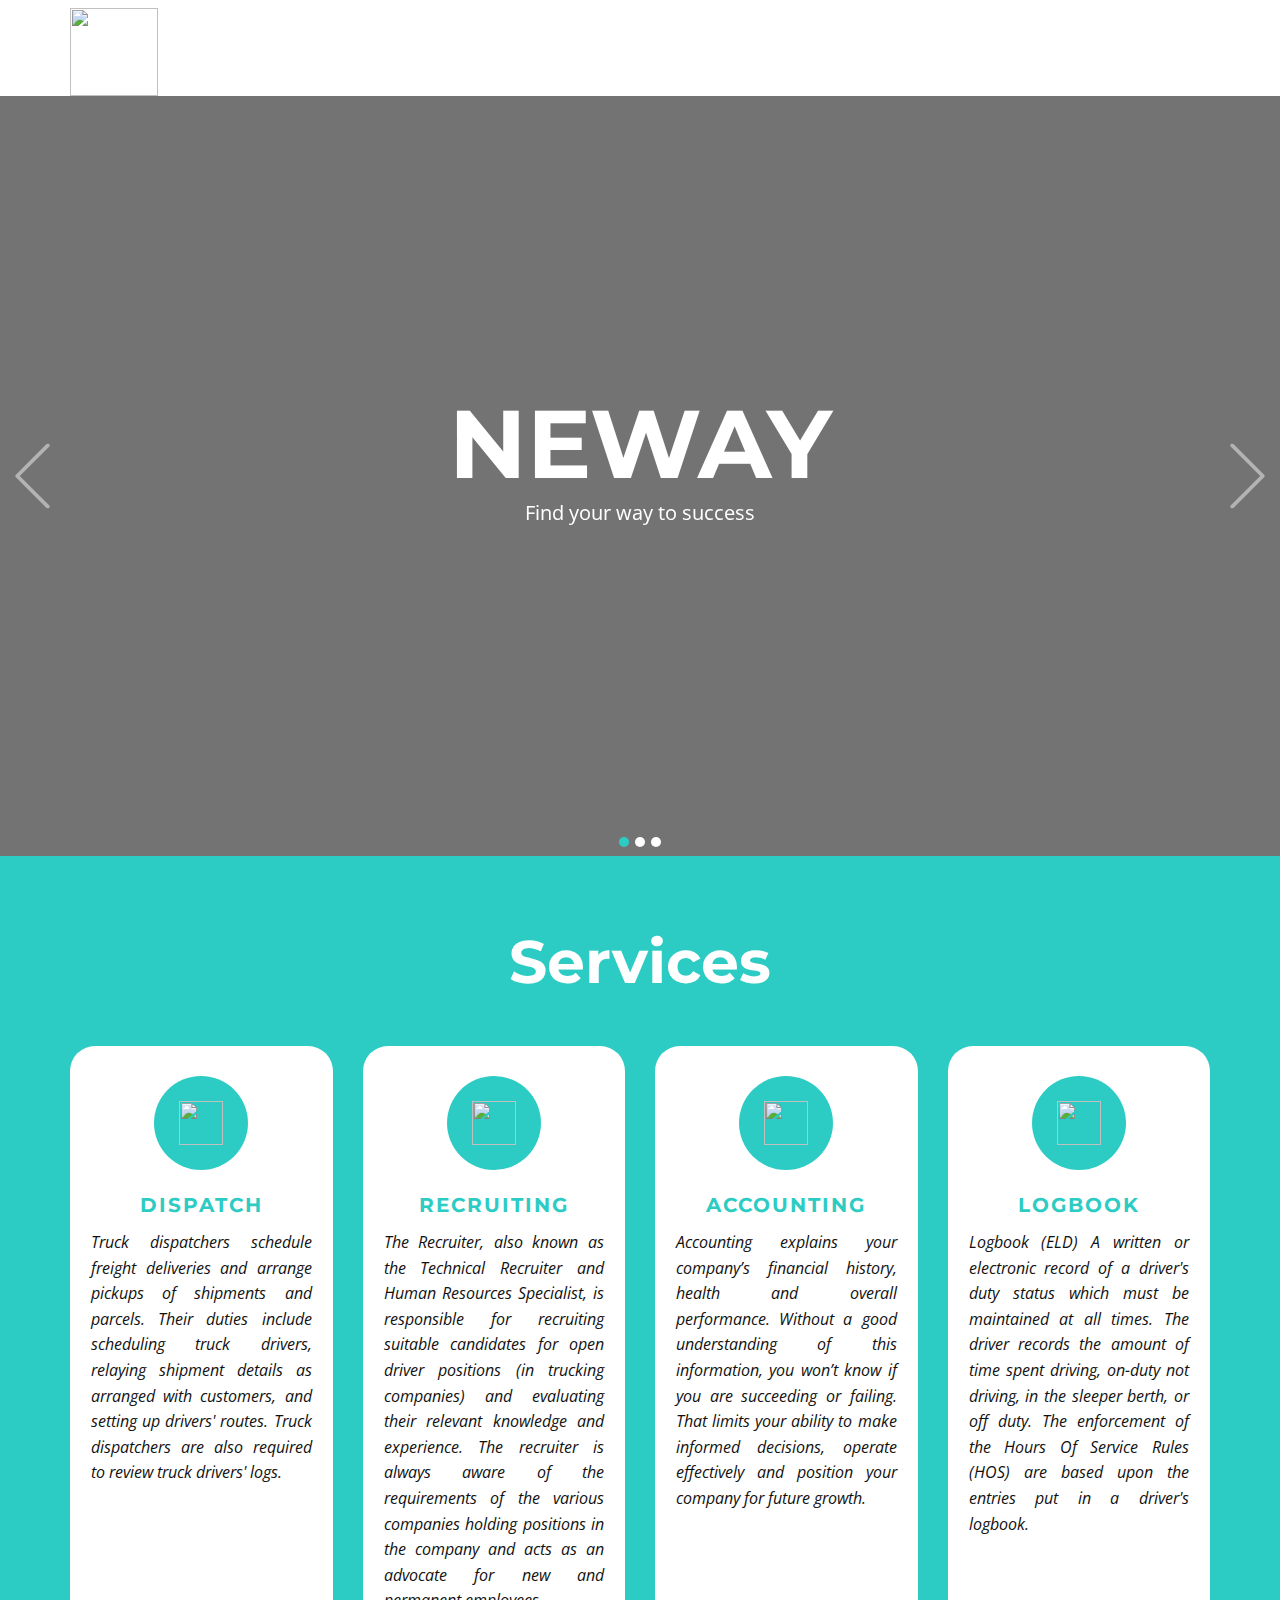
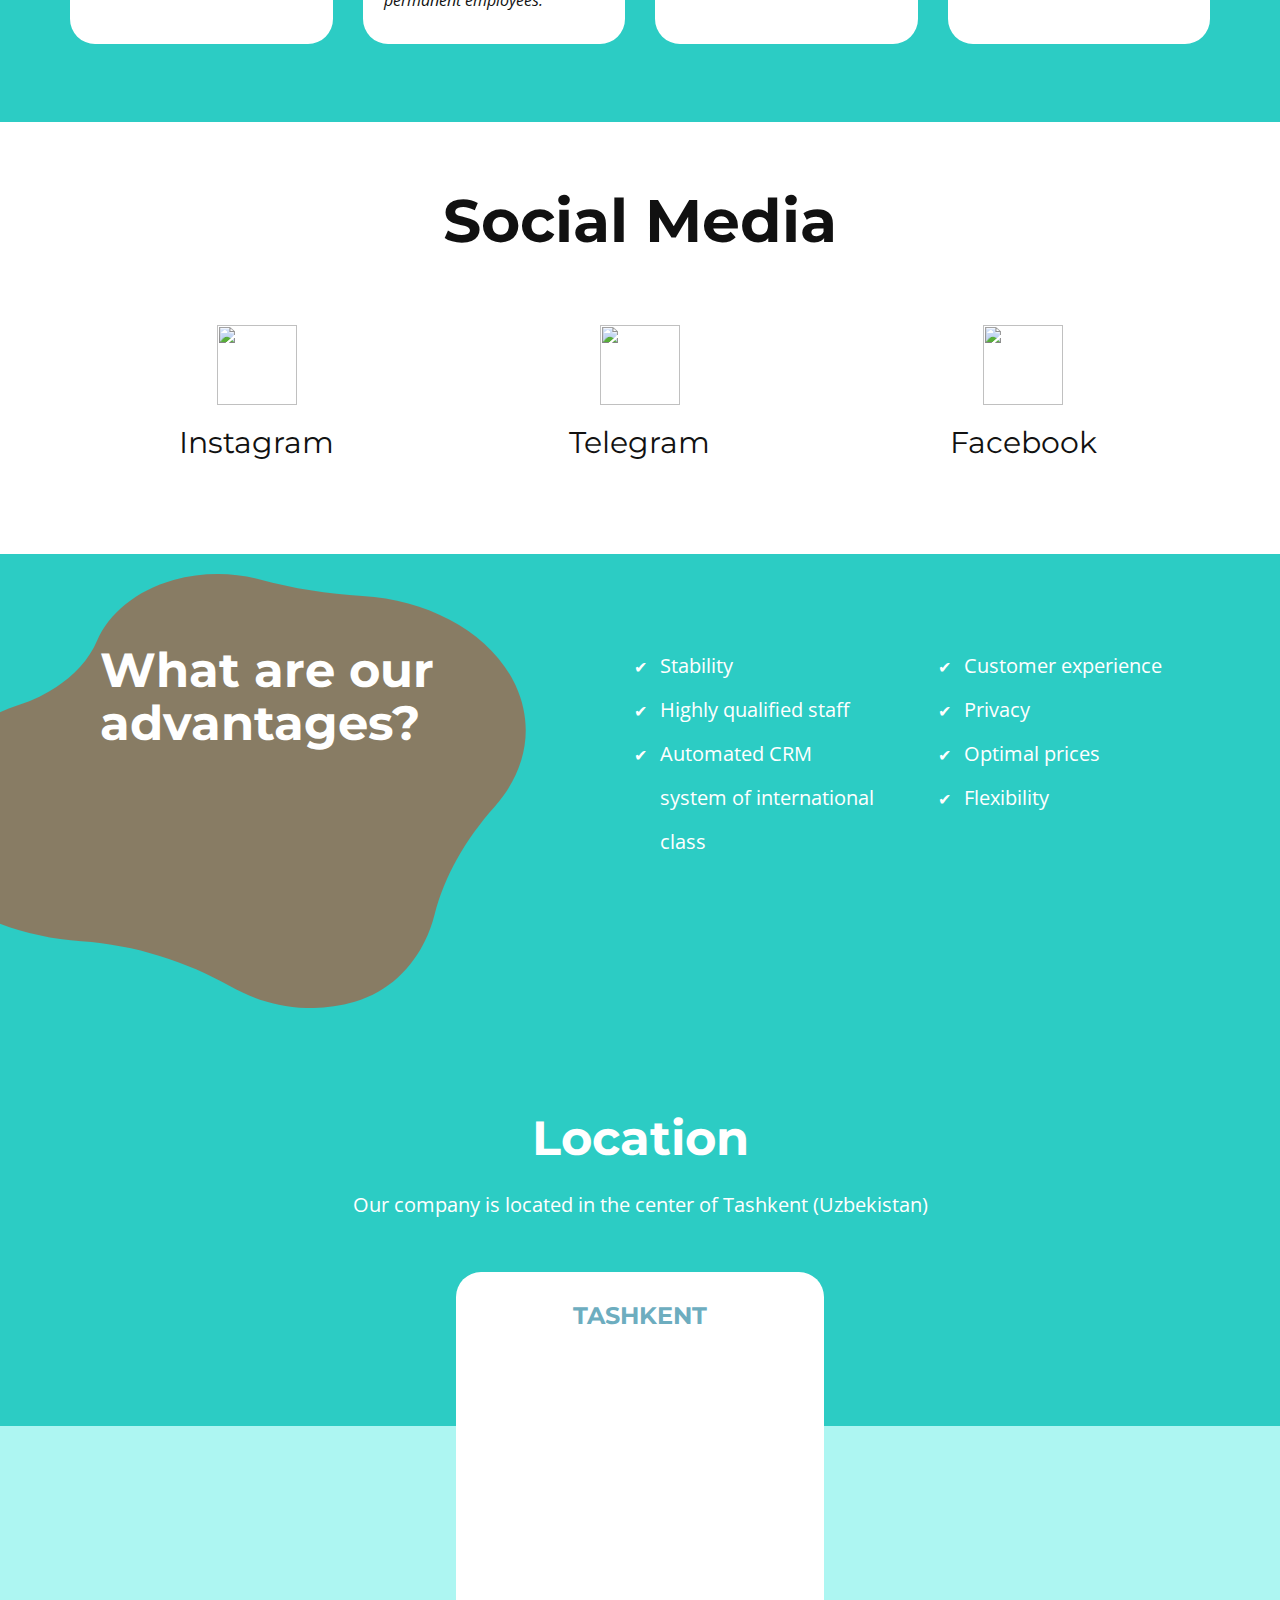
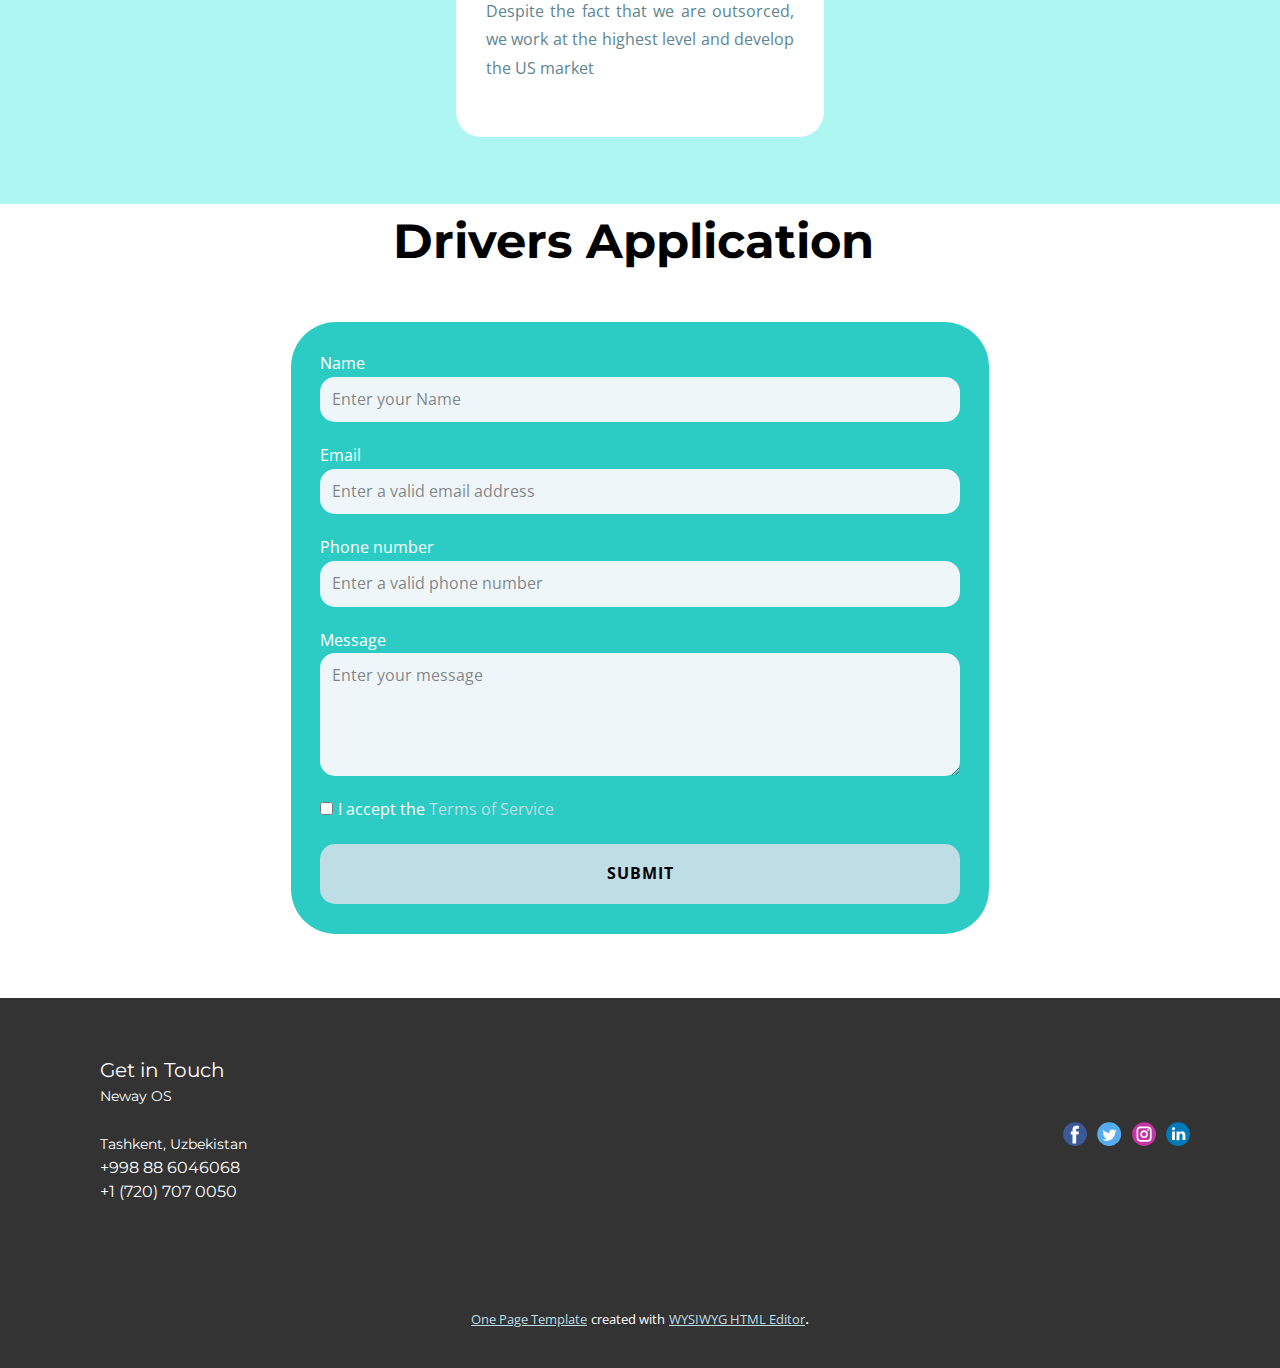
==== index.html @ 4db0f3b8 "Add files via upload" ====
<!DOCTYPE html>
<html style="font-size: 16px;">
  <head>
    <meta name="viewport" content="width=device-width, initial-scale=1.0">
    <meta charset="utf-8">
    <meta name="keywords" content="​7 Main Qualities of a Leader, ​Important Leadership Skills, ​Habits Of Effective Leaders, ​What makes a good leader?, 01, 02, 03, 03, 04, 05, ​Understanding Leadership, ​The Active Life Leader&amp;apos;s Guide, ​Be a model for embracing change">
    <meta name="description" content="">
    <meta name="page_type" content="np-template-header-footer-from-plugin">
    <title>Home</title>
    <link rel="stylesheet" href="nicepage.css" media="screen">
<link rel="stylesheet" href="Home.css" media="screen">
    <script class="u-script" type="text/javascript" src="jquery.js" defer=""></script>
    <script class="u-script" type="text/javascript" src="nicepage.js" defer=""></script>
    <meta name="generator" content="Nicepage 4.8.2, nicepage.com">
    <link rel="icon" href="images/favicon.png">
    <link id="u-theme-google-font" rel="stylesheet" href="https://fonts.googleapis.com/css?family=Montserrat:100,100i,200,200i,300,300i,400,400i,500,500i,600,600i,700,700i,800,800i,900,900i|Open+Sans:300,300i,400,400i,500,500i,600,600i,700,700i,800,800i">
    <link id="u-page-google-font" rel="stylesheet" href="https://fonts.googleapis.com/css?family=Montserrat:100,100i,200,200i,300,300i,400,400i,500,500i,600,600i,700,700i,800,800i,900,900i">
    
    
    
    
    
    
    
    <script type="application/ld+json">{
		"@context": "http://schema.org",
		"@type": "Organization",
		"name": "neway",
		"logo": "images/logonobg.png",
		"sameAs": []
}</script>
    <meta name="theme-color" content="#6dadbf">
    <meta property="og:title" content="Home">
    <meta property="og:type" content="website">
  </head>
  <body data-home-page="Home.html" data-home-page-title="Home" class="u-body u-xl-mode"><header class="u-clearfix u-header u-header" id="sec-6403"><div class="u-clearfix u-sheet u-sheet-1">
        <a href="file:///C:/Users/user/AppData/Local/Temp/Nicepage/chrome/index.html" class="u-image u-logo u-image-1" data-image-width="1080" data-image-height="1080" title="NEWAY" target="_blank">
          <img src="images/logonobg.png" class="u-logo-image u-logo-image-1">
        </a>
      </div></header> 
    <section class="u-carousel u-slide u-block-8a38-1" id="carousel_625c" data-interval="5000" data-u-ride="carousel">
      <ol class="u-absolute-hcenter u-carousel-indicators u-block-8a38-5">
        <li data-u-target="#carousel_625c" class="u-active u-active-palette-4-base u-hover-white u-shape-circle u-white" data-u-slide-to="0" style="width: 10px; height: 10px;"></li>
        <li data-u-target="#carousel_625c" class="u-active-palette-4-base u-hover-white u-shape-circle u-white" data-u-slide-to="1" style="width: 10px; height: 10px;"></li>
        <li data-u-target="#carousel_625c" class="u-active-palette-4-base u-hover-white u-shape-circle u-white" data-u-slide-to="2" style="width: 10px; height: 10px;"></li>
      </ol>
      <div class="u-carousel-inner" role="listbox">
        <div class="u-active u-align-center u-carousel-item u-clearfix u-image u-shading u-section-1-1" src="" data-image-width="1600" data-image-height="1068">
          <div class="u-clearfix u-sheet u-sheet-1">
            <h1 class="u-text u-text-default u-title u-text-1">NEWAY</h1>
            <p class="u-large-text u-text u-text-default u-text-variant u-text-2">Find your way to success</p>
          </div>
        </div>
        <div class="u-align-center u-carousel-item u-clearfix u-image u-shading u-section-1-2" src="" data-image-width="5983" data-image-height="3978">
          <div class="u-clearfix u-sheet u-sheet-1">
            <h1 class="u-align-left u-text u-title u-text-1">We are here to move your bu​siness </h1>
          </div>
        </div>
        <div class="u-align-center u-carousel-item u-clearfix u-image u-shading u-section-1-3" src="" data-image-width="5472" data-image-height="3648">
          <div class="u-clearfix u-sheet u-sheet-1">
            <h1 class="u-align-left u-text u-title u-text-1">We are best of the best</h1>
          </div>
        </div>
      </div>
      <a class="u-absolute-vcenter u-carousel-control u-carousel-control-prev u-text-grey-30 u-block-8a38-3" href="#carousel_625c" role="button" data-u-slide="prev">
        <span aria-hidden="true">
          <svg viewBox="0 0 477.175 477.175"><path d="M145.188,238.575l215.5-215.5c5.3-5.3,5.3-13.8,0-19.1s-13.8-5.3-19.1,0l-225.1,225.1c-5.3,5.3-5.3,13.8,0,19.1l225.1,225
                    c2.6,2.6,6.1,4,9.5,4s6.9-1.3,9.5-4c5.3-5.3,5.3-13.8,0-19.1L145.188,238.575z"></path></svg>
        </span>
        <span class="sr-only">Previous</span>
      </a>
      <a class="u-absolute-vcenter u-carousel-control u-carousel-control-next u-text-grey-30 u-block-8a38-6" href="#carousel_625c" role="button" data-u-slide="next">
        <span aria-hidden="true">
          <svg viewBox="0 0 477.175 477.175"><path d="M360.731,229.075l-225.1-225.1c-5.3-5.3-13.8-5.3-19.1,0s-5.3,13.8,0,19.1l215.5,215.5l-215.5,215.5
                    c-5.3,5.3-5.3,13.8,0,19.1c2.6,2.6,6.1,4,9.5,4c3.4,0,6.9-1.3,9.5-4l225.1-225.1C365.931,242.875,365.931,234.275,360.731,229.075z"></path></svg>
        </span>
        <span class="sr-only">Next</span>
      </a>
    </section>
    <section class="u-align-center u-clearfix u-palette-4-base u-section-2" id="carousel_ee54">
      <div class="u-clearfix u-sheet u-sheet-1">
        <h2 class="u-text u-text-default u-text-1"> Services</h2>
        <div class="u-expanded-width u-list u-list-1">
          <div class="u-repeater u-repeater-1">
            <div class="u-container-style u-list-item u-radius-25 u-repeater-item u-shape-round u-video-cover u-white u-list-item-1">
              <div class="u-container-layout u-similar-container u-container-layout-1"><span class="u-file-icon u-icon u-icon-circle u-palette-4-base u-spacing-25 u-icon-1"><img src="images/6.png" alt=""></span>
                <h4 class="u-align-center u-text u-text-default u-text-palette-4-base u-text-2">Dispatch</h4>
                <p class="u-align-justify u-text u-text-3"> Truck dispatchers schedule freight deliveries and arrange pickups of shipments and parcels. Their duties include scheduling truck drivers, relaying shipment details as arranged with customers, and setting up drivers' routes. Truck dispatchers are also required to review truck drivers' logs.</p>
              </div>
            </div>
            <div class="u-align-center u-container-style u-list-item u-radius-25 u-repeater-item u-shape-round u-video-cover u-white u-list-item-2">
              <div class="u-container-layout u-similar-container u-container-layout-2"><span class="u-file-icon u-icon u-icon-circle u-palette-4-base u-spacing-25 u-icon-2"><img src="images/7.png" alt=""></span>
                <h4 class="u-align-center u-text u-text-default u-text-palette-4-base u-text-4">Recruiting</h4>
                <p class="u-align-justify u-text u-text-5"> The Recruiter, also known as the Technical Recruiter and Human Resources Specialist, is responsible for recruiting suitable candidates for open driver positions (in trucking companies) and evaluating their relevant knowledge and experience. The recruiter is always aware of the requirements of the various companies holding positions in the company and acts as an advocate for new and permanent employees.</p>
              </div>
            </div>
            <div class="u-align-center u-container-style u-list-item u-radius-25 u-repeater-item u-shape-round u-video-cover u-white u-list-item-3">
              <div class="u-container-layout u-similar-container u-container-layout-3"><span class="u-file-icon u-icon u-icon-circle u-palette-4-base u-spacing-25 u-icon-3"><img src="images/8.png" alt=""></span>
                <h4 class="u-align-center u-text u-text-default u-text-palette-4-base u-text-6">Accounting</h4>
                <p class="u-align-justify u-text u-text-7"> Accounting explains your company’s financial history, health and overall performance. Without a good understanding of this information, you won’t know if you are succeeding or failing. That limits your ability to make informed decisions, operate effectively and position your company for future growth.</p>
              </div>
            </div>
            <div class="u-align-center u-container-style u-list-item u-radius-25 u-repeater-item u-shape-round u-video-cover u-white u-list-item-4">
              <div class="u-container-layout u-similar-container u-container-layout-4"><span class="u-file-icon u-icon u-icon-circle u-palette-4-base u-spacing-25 u-icon-4"><img src="images/9.png" alt=""></span>
                <h4 class="u-align-center u-text u-text-default u-text-palette-4-base u-text-8"> Logbook</h4>
                <p class="u-align-justify u-text u-text-9"> Logbook (ELD) A written or electronic record of a driver's duty status which must be maintained at all times. The driver records the amount of time spent driving, on-duty not driving, in the sleeper berth, or off duty. The enforcement of the Hours Of Service Rules (HOS) are based upon the entries put in a driver's logbook.</p>
              </div>
            </div>
          </div>
        </div>
      </div>
    </section>
    <section class="u-clearfix u-white u-section-3" id="sec-cc78">
      <div class="u-clearfix u-sheet u-sheet-1">
        <h2 class="u-text u-text-default u-text-1">Social Media</h2>
        <div class="u-expanded-width u-list u-list-1">
          <div class="u-repeater u-repeater-1">
            <div class="u-container-style u-list-item u-repeater-item">
              <div class="u-container-layout u-similar-container u-valign-top u-container-layout-1"><span class="u-file-icon u-icon u-icon-1" data-href="https://www.instagram.com/neway_os/"><img src="images/2111463.png" alt=""></span>
                <h3 class="u-align-center u-text u-text-default u-text-2">Instagram</h3>
              </div>
            </div>
            <div class="u-align-center u-container-style u-list-item u-repeater-item">
              <div class="u-container-layout u-similar-container u-valign-top u-container-layout-2"><span class="u-file-icon u-icon u-icon-2" data-href="https://t.me/newayos"><img src="images/2111646.png" alt=""></span>
                <h3 class="u-align-center u-text u-text-default u-text-3">Telegram</h3>
              </div>
            </div>
            <div class="u-container-style u-list-item u-repeater-item">
              <div class="u-container-layout u-similar-container u-valign-top u-container-layout-3"><span class="u-file-icon u-icon u-icon-3"><img src="images/5968764.png" alt=""></span>
                <h3 class="u-align-center u-text u-text-default u-text-4">Facebook</h3>
              </div>
            </div>
          </div>
        </div>
      </div>
    </section>
    <section class="u-clearfix u-palette-4-base u-section-4" id="sec-991a">
      <div class="u-clearfix u-sheet u-sheet-1">
        <div class="u-clearfix u-expanded-width u-layout-custom-sm u-layout-custom-xs u-layout-wrap u-layout-wrap-1">
          <div class="u-gutter-0 u-layout">
            <div class="u-layout-row">
              <div class="u-align-left u-container-style u-layout-cell u-size-28 u-layout-cell-1">
                <div class="u-container-layout u-container-layout-1">
                  <div class="u-opacity u-opacity-70 u-shape u-shape-svg u-text-palette-2-dark-1 u-shape-1">
                    <svg class="u-svg-link" preserveAspectRatio="none" viewBox="0 0 160 150" style=""><use xmlns:xlink="http://www.w3.org/1999/xlink" xlink:href="#svg-e0c2"></use></svg>
                    <svg class="u-svg-content" viewBox="0 0 160 150" x="0px" y="0px" id="svg-e0c2"><path d="M43.2,126.9c14.2,1.3,27.6,7,39.1,15.6c8.3,6.1,19.4,10.3,32.7,5.3c11.7-4.4,18.6-17.4,21-30.2c2.6-13.3,8.1-25.9,15.7-37.1
	c8.3-12.1,10.8-27.9,5.3-42.7C150.5,20.3,134.6,9,117,7.6C107.9,6.9,98.8,5,90.1,1.9C83-0.6,75-0.7,67.4,2.1
	c-9.9,3.7-17,11.6-20.1,21c-3.3,10.1-10.9,18-20.6,22.2c-0.1,0-0.1,0.1-0.2,0.1c-20.3,8.9-31,32-24.6,53.2
	C6.9,115.6,25.2,125.2,43.2,126.9z"></path></svg>
                  </div>
                  <h2 class="u-custom-font u-font-montserrat u-text u-text-1"> What are our advantages?</h2>
                </div>
              </div>
              <div class="u-container-style u-layout-cell u-size-16 u-layout-cell-2">
                <div class="u-container-layout u-valign-top u-container-layout-2">
                  <ul class="u-custom-list u-text u-text-2">
                    <li>
                      <div class="u-list-icon">
                        <div xmlns="http://www.w3.org/2000/svg" xmlns:xlink="http://www.w3.org/1999/xlink" version="1.1" xml:space="preserve" class="u-svg-content">✔</div>
                      </div> Stability
                    </li>
                    <li>
                      <div class="u-list-icon">
                        <div xmlns="http://www.w3.org/2000/svg" xmlns:xlink="http://www.w3.org/1999/xlink" version="1.1" xml:space="preserve" class="u-svg-content">✔</div>
                      </div>Highly qualified staff
                    </li>
                    <li>
                      <div class="u-list-icon">
                        <div xmlns="http://www.w3.org/2000/svg" xmlns:xlink="http://www.w3.org/1999/xlink" version="1.1" xml:space="preserve" class="u-svg-content">✔</div>
                      </div>Automated CRM system of international class
                    </li>
                  </ul>
                </div>
              </div>
              <div class="u-container-style u-layout-cell u-size-16 u-layout-cell-3">
                <div class="u-container-layout u-valign-top u-container-layout-3">
                  <ul class="u-custom-list u-text u-text-3">
                    <li>
                      <div class="u-list-icon">
                        <div xmlns="http://www.w3.org/2000/svg" xmlns:xlink="http://www.w3.org/1999/xlink" version="1.1" xml:space="preserve" class="u-svg-content">✔</div>
                      </div> Customer experience
                    </li>
                    <li>
                      <div class="u-list-icon">
                        <div xmlns="http://www.w3.org/2000/svg" xmlns:xlink="http://www.w3.org/1999/xlink" version="1.1" xml:space="preserve" class="u-svg-content">✔</div>
                      </div>Privacy
                    </li>
                    <li>
                      <div class="u-list-icon">
                        <div xmlns="http://www.w3.org/2000/svg" xmlns:xlink="http://www.w3.org/1999/xlink" version="1.1" xml:space="preserve" class="u-svg-content">✔</div>
                      </div>Optimal prices
                    </li>
                    <li>
                      <div class="u-list-icon">
                        <div xmlns="http://www.w3.org/2000/svg" xmlns:xlink="http://www.w3.org/1999/xlink" version="1.1" xml:space="preserve" class="u-svg-content">✔</div>
                      </div>Flexibility
                    </li>
                  </ul>
                </div>
              </div>
            </div>
          </div>
        </div>
      </div>
    </section>
    <section class="u-align-center u-clearfix u-palette-4-light-2 u-section-5" id="sec-de75">
      <div class="u-expanded-width u-palette-4-base u-shape u-shape-rectangle u-shape-1"></div>
      <h2 class="u-text u-text-body-alt-color u-text-1">Location</h2>
      <p class="u-text u-text-body-alt-color u-text-2">Our company is located in the center of Tashkent (Uzbekistan)</p>
      <div class="u-list u-list-1">
        <div class="u-repeater u-repeater-1">
          <div class="u-container-style u-list-item u-radius-25 u-repeater-item u-shape-round u-white">
            <div class="u-container-layout u-similar-container u-container-layout-1">
              <h4 class="u-align-center u-text u-text-palette-1-base u-text-3">Tashkent</h4>
              <div class="u-image u-image-circle u-image-1" alt="" data-image-width="3777" data-image-height="2831"></div>
              <p class="u-align-justify u-text u-text-palette-1-dark-1 u-text-4">Despite the fact that we are outsorced, we work at the highest level and develop the US market</p>
            </div>
          </div>
        </div>
      </div>
    </section>
    <section class="u-align-center-md u-align-center-sm u-align-center-xs u-clearfix u-white u-section-6" id="carousel_39a5">
      <div class="u-expanded-width u-shape u-shape-rectangle u-white u-shape-1"></div>
      <div class="u-align-center u-form u-palette-4-base u-radius-45 u-form-1">
        <form action="#" method="POST" class="u-clearfix u-form-spacing-21 u-form-vertical u-inner-form" source="email" name="Application form" style="padding: 29px;">
          <div class="u-form-group u-form-name">
            <label for="name-4c18" class="u-label">Name</label>
            <input type="text" placeholder="Enter your Name" id="name-4c18" name="name" class="u-input u-input-rectangle u-palette-1-light-3 u-radius-15" required="">
          </div>
          <div class="u-form-email u-form-group">
            <label for="email-4c18" class="u-label">Email</label>
            <input type="email" placeholder="Enter a valid email address" id="email-4c18" name="email" class="u-input u-input-rectangle u-palette-1-light-3 u-radius-15" required="">
          </div>
          <div class="u-form-group u-form-phone u-form-group-3">
            <label for="phone-568a" class="u-label">Phone number</label>
            <input type="tel" pattern="[\(\-]?([0-9]{3})[\)\-]?[\/\s]?([0-9\-]{3,9})" placeholder="Enter a valid phone number" id="phone-568a" name="phone" class="u-input u-input-rectangle u-palette-1-light-3 u-radius-15" required="" maxlength="30">
          </div>
          <div class="u-form-group u-form-message">
            <label for="message-4c18" class="u-label">Message</label>
            <textarea placeholder="Enter your message" rows="4" cols="50" id="message-4c18" name="message" class="u-input u-input-rectangle u-palette-1-light-3 u-radius-15" required=""></textarea>
          </div>
          <div class="u-form-agree u-form-group u-form-group-5">
            <input type="checkbox" id="agree-a472" name="agree" class="u-agree-checkbox" required="">
            <label for="agree-a472" class="u-label">I accept the <a href="#">Terms of Service</a>
            </label>
          </div>
          <div class="u-align-left u-form-group u-form-submit">
            <a href="#" class="u-active-palette-1-light-1 u-border-none u-btn u-btn-round u-btn-submit u-button-style u-hover-palette-1-light-1 u-radius-15 u-text-active-palette-1-dark-1 u-text-hover-palette-1-dark-2 u-btn-1">Submit<br>
            </a>
            <input type="submit" value="submit" class="u-form-control-hidden">
          </div>
          <div class="u-form-send-message u-form-send-success"> Thank you! Your message has been sent. </div>
          <div class="u-form-send-error u-form-send-message"> Unable to send your message. Please fix errors then try again. </div>
          <input type="hidden" value="" name="recaptchaResponse">
        </form>
      </div>
      <h2 class="u-text u-text-black u-text-1">Drivers Application</h2>
    </section>
    
    
    <footer class="u-clearfix u-footer u-grey-80" id="sec-5e5a"><div class="u-clearfix u-sheet u-sheet-1">
        <div class="u-clearfix u-expanded-width u-gutter-30 u-layout-wrap u-layout-wrap-1">
          <div class="u-gutter-0 u-layout">
            <div class="u-layout-row">
              <div class="u-align-center-sm u-align-center-xs u-align-left-md u-align-left-xl u-container-style u-layout-cell u-left-cell u-size-20 u-size-20-md u-layout-cell-1">
                <div class="u-container-layout u-valign-top u-container-layout-1"><!--position-->
                  <div data-position="" class="u-position u-position-1"><!--block-->
                    <div class="u-block">
                      <div class="u-block-container u-clearfix"><!--block_header-->
                        <h5 class="u-block-header u-text"><!--block_header_content-->Get in Touch<br>
                          <span style="font-size: 0.875rem;">Neway OS</span>
                          <br>
                          <span style="font-size: 0.875rem;">
                            <br>Tashkent, Uzbekistan
                          </span>
                          <br>
                          <span style="font-size: 1rem;">+998 88 6046068</span>
                          <span style="font-size: 1rem;">
                            <br>+1 (720) 707 0050
                          </span>
                          <br>
                          <br><!--/block_header_content-->
                        </h5><!--/block_header--><!--block_content-->
                        <div class="u-block-content u-text"><!--block_content_content--><!--/block_content_content--></div><!--/block_content-->
                      </div>
                    </div><!--/block-->
                  </div><!--/position-->
                </div>
              </div>
              <div class="u-align-center-sm u-align-left-lg u-align-left-md u-align-left-xl u-container-style u-layout-cell u-size-20 u-size-20-md u-layout-cell-2">
                <div class="u-container-layout u-container-layout-2"></div>
              </div>
              <div class="u-align-center-sm u-align-center-xs u-align-left-md u-align-right-lg u-align-right-xl u-container-style u-layout-cell u-right-cell u-size-20 u-size-20-md u-layout-cell-3">
                <div class="u-container-layout u-valign-middle u-container-layout-3">
                  <div class="u-social-icons u-spacing-10 u-social-icons-1">
                    <a class="u-social-url" title="facebook" target="_blank" href=""><span class="u-icon u-social-facebook u-social-icon u-icon-1"><svg class="u-svg-link" preserveAspectRatio="xMidYMin slice" viewBox="0 0 112 112" style=""><use xmlns:xlink="http://www.w3.org/1999/xlink" xlink:href="#svg-15f9"></use></svg><svg class="u-svg-content" viewBox="0 0 112 112" x="0" y="0" id="svg-15f9"><circle fill="currentColor" cx="56.1" cy="56.1" r="55"></circle><path fill="#FFFFFF" d="M73.5,31.6h-9.1c-1.4,0-3.6,0.8-3.6,3.9v8.5h12.6L72,58.3H60.8v40.8H43.9V58.3h-8V43.9h8v-9.2
            c0-6.7,3.1-17,17-17h12.5v13.9H73.5z"></path></svg></span>
                    </a>
                    <a class="u-social-url" title="twitter" target="_blank" href=""><span class="u-icon u-social-icon u-social-twitter u-icon-2"><svg class="u-svg-link" preserveAspectRatio="xMidYMin slice" viewBox="0 0 112 112" style=""><use xmlns:xlink="http://www.w3.org/1999/xlink" xlink:href="#svg-b54f"></use></svg><svg class="u-svg-content" viewBox="0 0 112 112" x="0" y="0" id="svg-b54f"><circle fill="currentColor" class="st0" cx="56.1" cy="56.1" r="55"></circle><path fill="#FFFFFF" d="M83.8,47.3c0,0.6,0,1.2,0,1.7c0,17.7-13.5,38.2-38.2,38.2C38,87.2,31,85,25,81.2c1,0.1,2.1,0.2,3.2,0.2
            c6.3,0,12.1-2.1,16.7-5.7c-5.9-0.1-10.8-4-12.5-9.3c0.8,0.2,1.7,0.2,2.5,0.2c1.2,0,2.4-0.2,3.5-0.5c-6.1-1.2-10.8-6.7-10.8-13.1
            c0-0.1,0-0.1,0-0.2c1.8,1,3.9,1.6,6.1,1.7c-3.6-2.4-6-6.5-6-11.2c0-2.5,0.7-4.8,1.8-6.7c6.6,8.1,16.5,13.5,27.6,14
            c-0.2-1-0.3-2-0.3-3.1c0-7.4,6-13.4,13.4-13.4c3.9,0,7.3,1.6,9.8,4.2c3.1-0.6,5.9-1.7,8.5-3.3c-1,3.1-3.1,5.8-5.9,7.4
            c2.7-0.3,5.3-1,7.7-2.1C88.7,43,86.4,45.4,83.8,47.3z"></path></svg></span>
                    </a>
                    <a class="u-social-url" title="instagram" target="_blank" href=""><span class="u-icon u-social-icon u-social-instagram u-icon-3"><svg class="u-svg-link" preserveAspectRatio="xMidYMin slice" viewBox="0 0 112 112" style=""><use xmlns:xlink="http://www.w3.org/1999/xlink" xlink:href="#svg-2c33"></use></svg><svg class="u-svg-content" viewBox="0 0 112 112" x="0" y="0" id="svg-2c33"><circle fill="currentColor" cx="56.1" cy="56.1" r="55"></circle><path fill="#FFFFFF" d="M55.9,38.2c-9.9,0-17.9,8-17.9,17.9C38,66,46,74,55.9,74c9.9,0,17.9-8,17.9-17.9C73.8,46.2,65.8,38.2,55.9,38.2
            z M55.9,66.4c-5.7,0-10.3-4.6-10.3-10.3c-0.1-5.7,4.6-10.3,10.3-10.3c5.7,0,10.3,4.6,10.3,10.3C66.2,61.8,61.6,66.4,55.9,66.4z"></path><path fill="#FFFFFF" d="M74.3,33.5c-2.3,0-4.2,1.9-4.2,4.2s1.9,4.2,4.2,4.2s4.2-1.9,4.2-4.2S76.6,33.5,74.3,33.5z"></path><path fill="#FFFFFF" d="M73.1,21.3H38.6c-9.7,0-17.5,7.9-17.5,17.5v34.5c0,9.7,7.9,17.6,17.5,17.6h34.5c9.7,0,17.5-7.9,17.5-17.5V38.8
            C90.6,29.1,82.7,21.3,73.1,21.3z M83,73.3c0,5.5-4.5,9.9-9.9,9.9H38.6c-5.5,0-9.9-4.5-9.9-9.9V38.8c0-5.5,4.5-9.9,9.9-9.9h34.5
            c5.5,0,9.9,4.5,9.9,9.9V73.3z"></path></svg></span>
                    </a>
                    <a class="u-social-url" title="linkedin" target="_blank" href=""><span class="u-icon u-social-icon u-social-linkedin u-icon-4"><svg class="u-svg-link" preserveAspectRatio="xMidYMin slice" viewBox="0 0 112 112" style=""><use xmlns:xlink="http://www.w3.org/1999/xlink" xlink:href="#svg-c86c"></use></svg><svg class="u-svg-content" viewBox="0 0 112 112" x="0" y="0" id="svg-c86c"><circle fill="currentColor" cx="56.1" cy="56.1" r="55"></circle><path fill="#FFFFFF" d="M41.3,83.7H27.9V43.4h13.4V83.7z M34.6,37.9L34.6,37.9c-4.6,0-7.5-3.1-7.5-7c0-4,3-7,7.6-7s7.4,3,7.5,7
            C42.2,34.8,39.2,37.9,34.6,37.9z M89.6,83.7H76.2V62.2c0-5.4-1.9-9.1-6.8-9.1c-3.7,0-5.9,2.5-6.9,4.9c-0.4,0.9-0.4,2.1-0.4,3.3v22.5
            H48.7c0,0,0.2-36.5,0-40.3h13.4v5.7c1.8-2.7,5-6.7,12.1-6.7c8.8,0,15.4,5.8,15.4,18.1V83.7z"></path></svg></span>
                    </a>
                  </div>
                </div>
              </div>
            </div>
          </div>
        </div>
      </div></footer>
    <section class="u-backlink u-clearfix u-grey-80">
      <a class="u-link" href="https://nicepage.com/one-page-template" target="_blank">
        <span>One Page Template</span>
      </a>
      <p class="u-text">
        <span>created with</span>
      </p>
      <a class="u-link" href="https://nicepage.com/wysiwyg-html-editor" target="_blank">
        <span>WYSIWYG HTML Editor</span>
      </a>. 
    </section>
  </body>
</html>
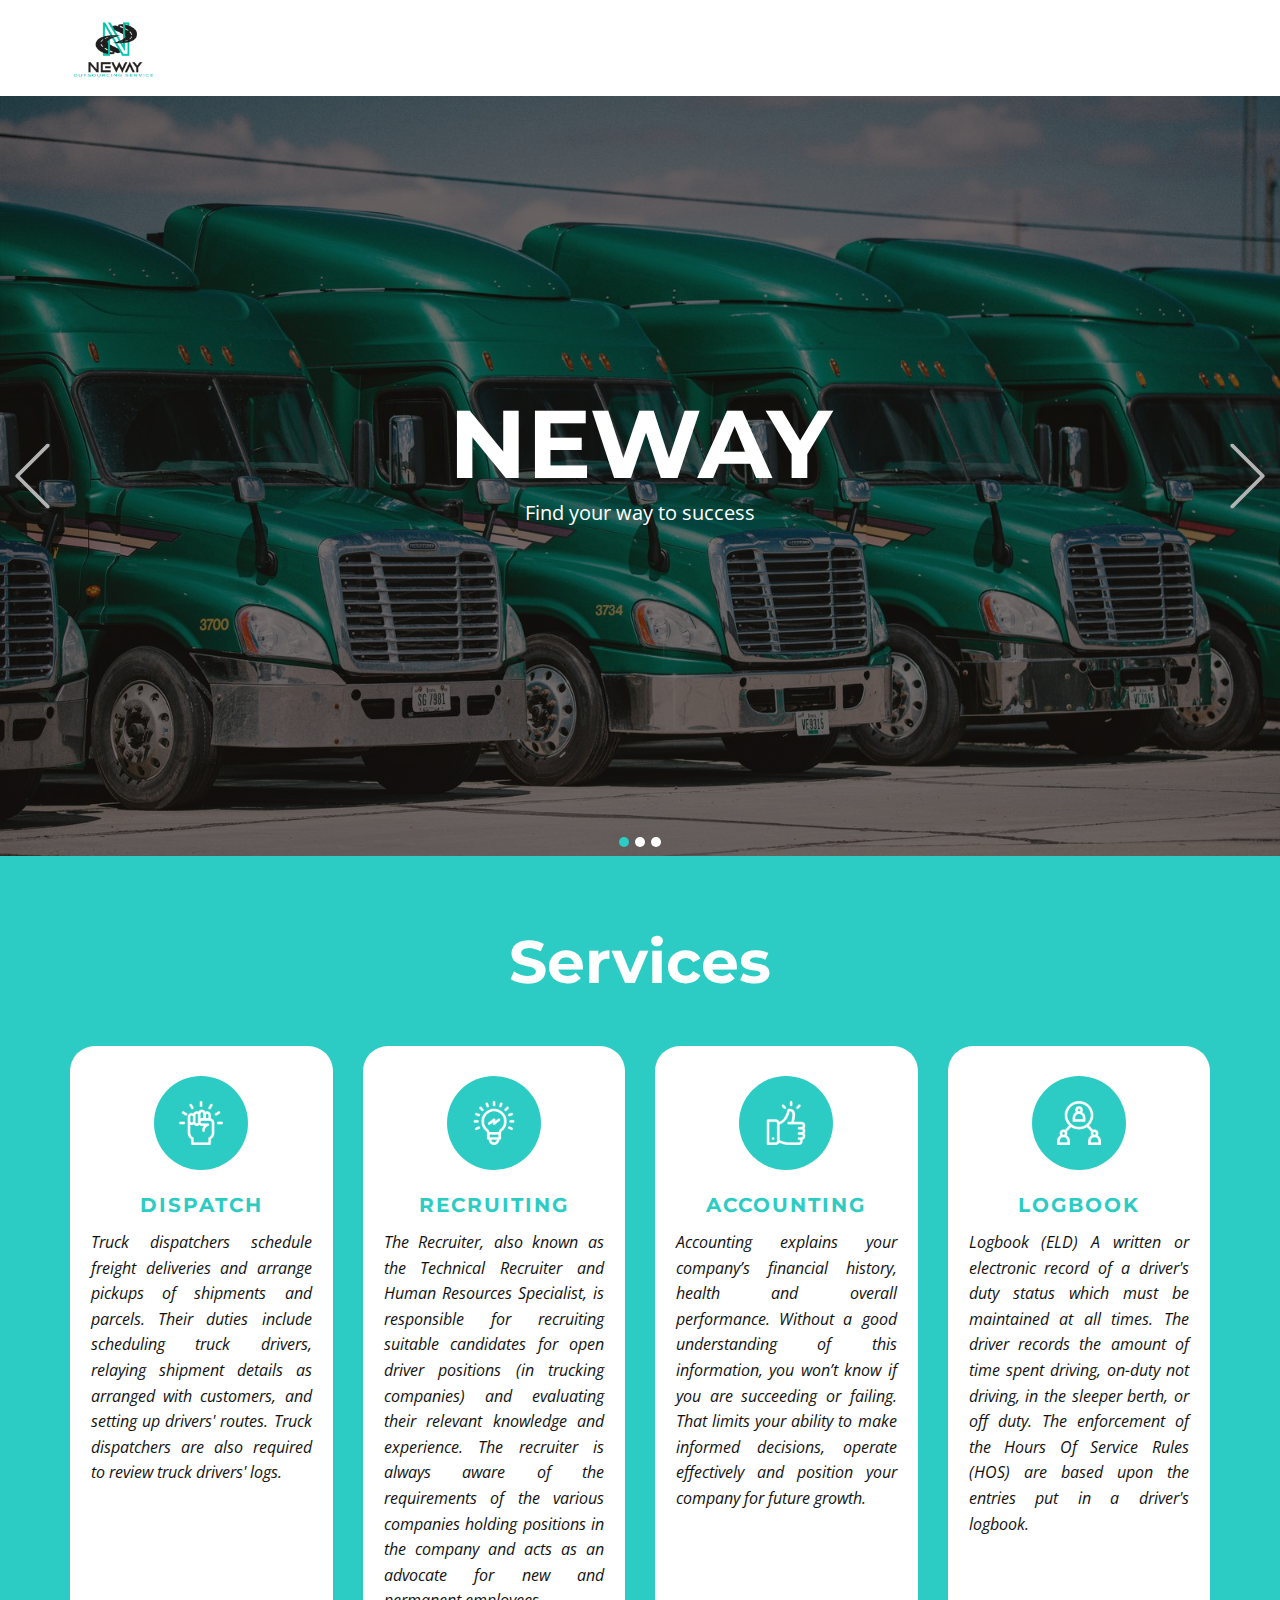
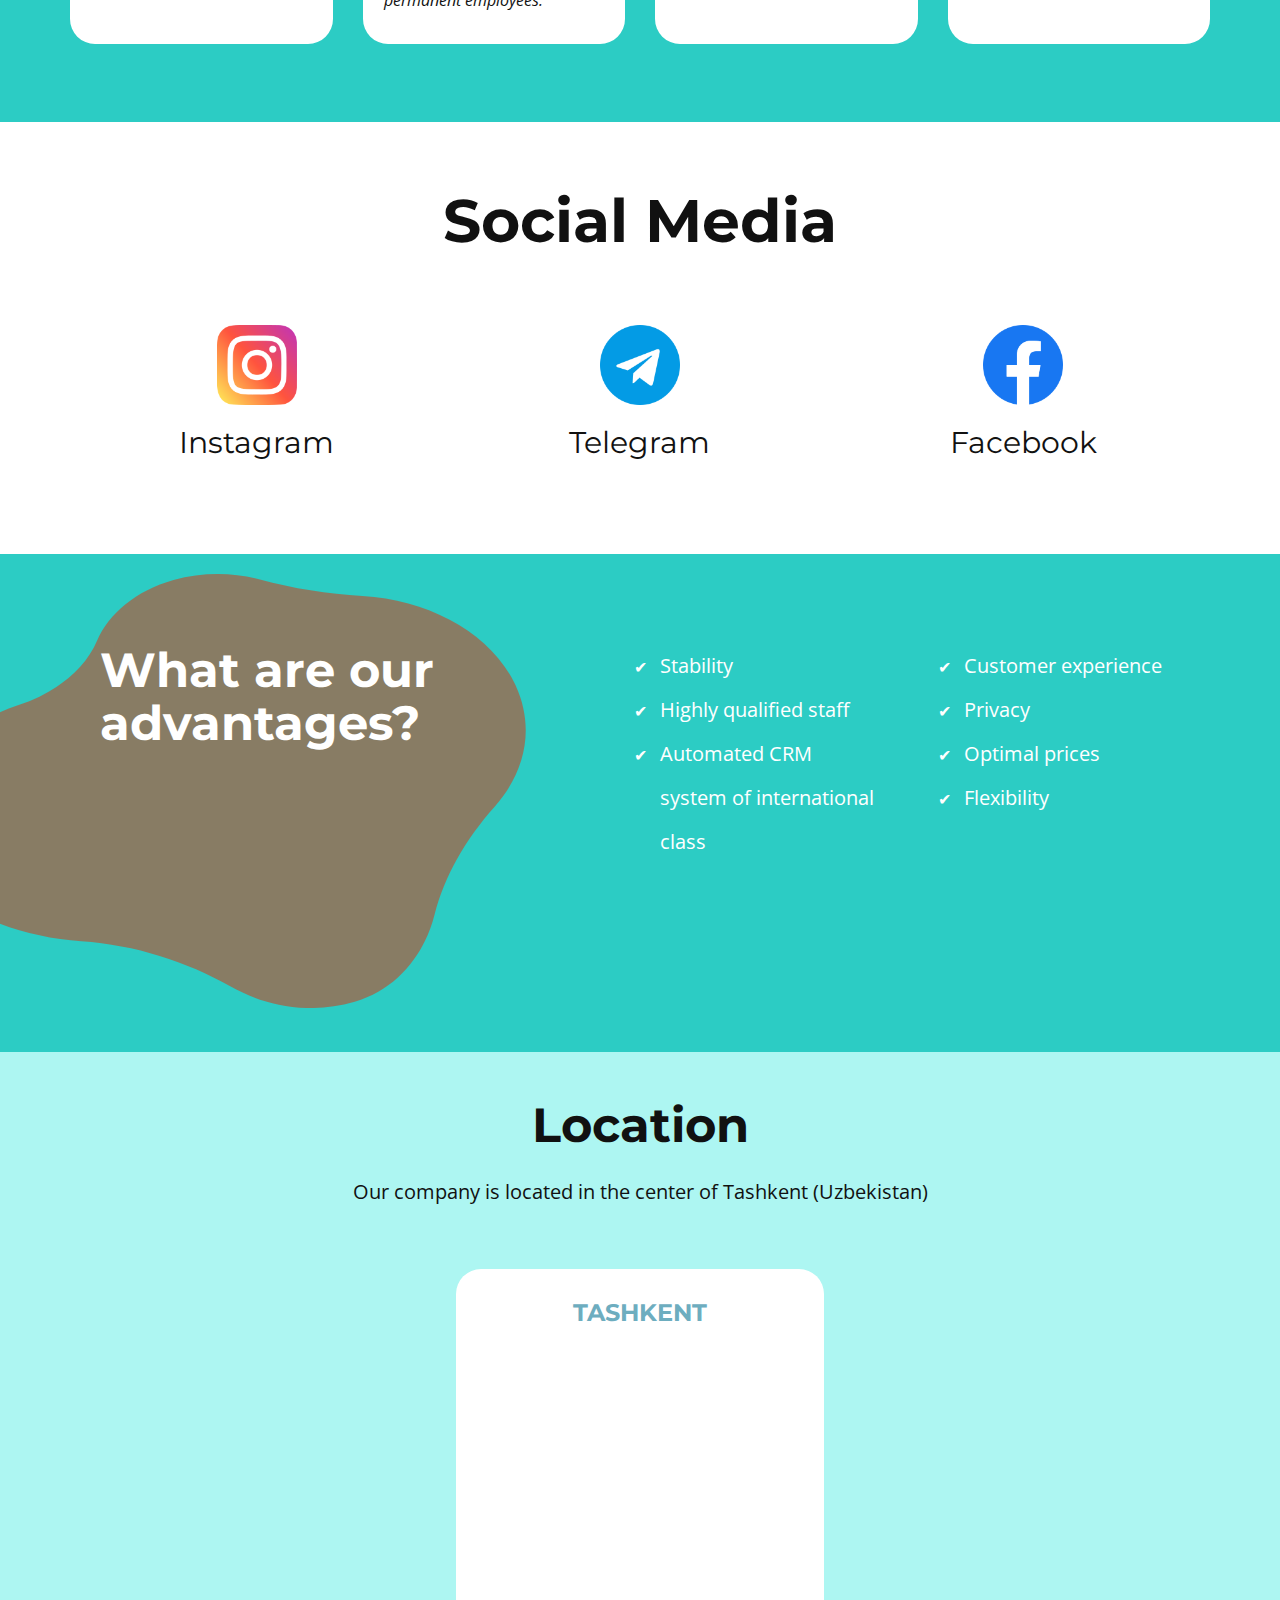
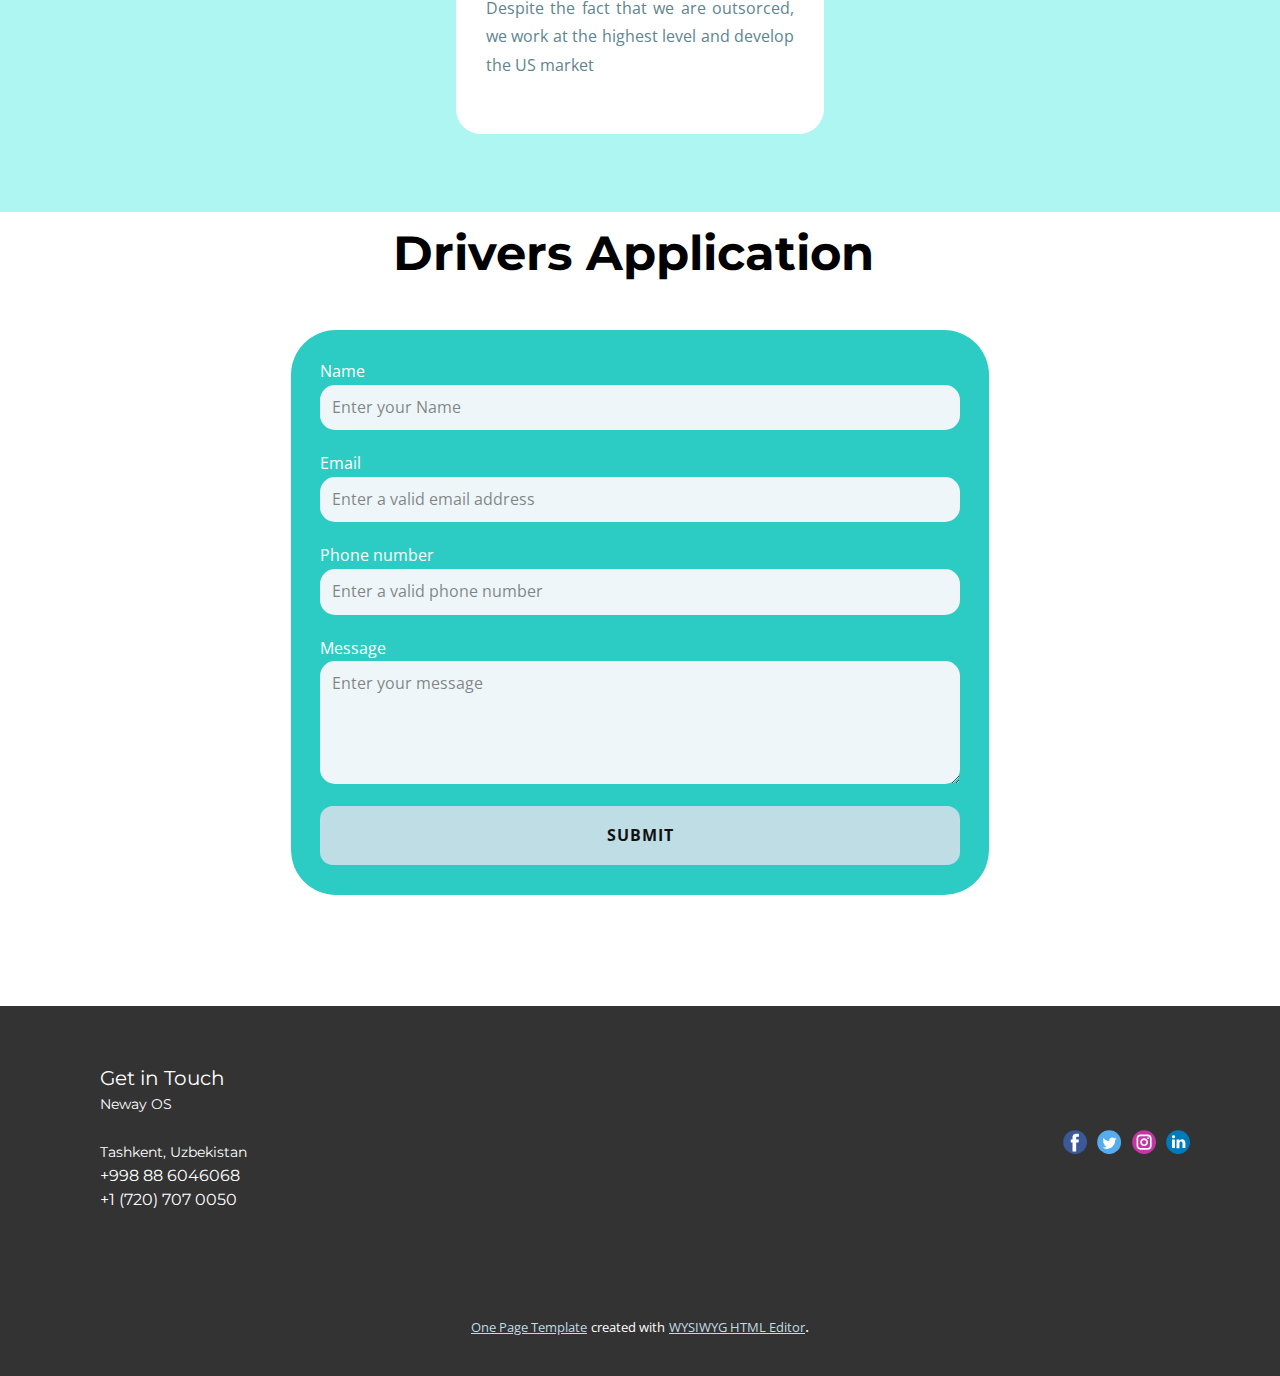
==== commit ed076aff: "Add files via upload" ====
--- a/index.html
+++ b/index.html
@@ -204,16 +204,17 @@
       </div>
     </section>
     <section class="u-align-center u-clearfix u-palette-4-light-2 u-section-5" id="sec-de75">
-      <div class="u-expanded-width u-palette-4-base u-shape u-shape-rectangle u-shape-1"></div>
-      <h2 class="u-text u-text-body-alt-color u-text-1">Location</h2>
-      <p class="u-text u-text-body-alt-color u-text-2">Our company is located in the center of Tashkent (Uzbekistan)</p>
-      <div class="u-list u-list-1">
-        <div class="u-repeater u-repeater-1">
-          <div class="u-container-style u-list-item u-radius-25 u-repeater-item u-shape-round u-white">
-            <div class="u-container-layout u-similar-container u-container-layout-1">
-              <h4 class="u-align-center u-text u-text-palette-1-base u-text-3">Tashkent</h4>
-              <div class="u-image u-image-circle u-image-1" alt="" data-image-width="3777" data-image-height="2831"></div>
-              <p class="u-align-justify u-text u-text-palette-1-dark-1 u-text-4">Despite the fact that we are outsorced, we work at the highest level and develop the US market</p>
+      <div class="u-clearfix u-sheet u-sheet-1">
+        <h2 class="u-text u-text-1">Location</h2>
+        <p class="u-text u-text-2">Our company is located in the center of Tashkent (Uzbekistan)</p>
+        <div class="u-list u-list-1">
+          <div class="u-repeater u-repeater-1">
+            <div class="u-container-style u-list-item u-radius-25 u-repeater-item u-shape-round u-white">
+              <div class="u-container-layout u-similar-container u-valign-top u-container-layout-1">
+                <h4 class="u-align-center u-text u-text-palette-1-base u-text-3">Tashkent</h4>
+                <div class="u-image u-image-circle u-image-1" alt="" data-image-width="3777" data-image-height="2831"></div>
+                <p class="u-align-justify u-text u-text-palette-1-dark-1 u-text-4">Despite the fact that we are outsorced, we work at the highest level and develop the US market</p>
+              </div>
             </div>
           </div>
         </div>
@@ -239,13 +240,8 @@
             <label for="message-4c18" class="u-label">Message</label>
             <textarea placeholder="Enter your message" rows="4" cols="50" id="message-4c18" name="message" class="u-input u-input-rectangle u-palette-1-light-3 u-radius-15" required=""></textarea>
           </div>
-          <div class="u-form-agree u-form-group u-form-group-5">
-            <input type="checkbox" id="agree-a472" name="agree" class="u-agree-checkbox" required="">
-            <label for="agree-a472" class="u-label">I accept the <a href="#">Terms of Service</a>
-            </label>
-          </div>
           <div class="u-align-left u-form-group u-form-submit">
-            <a href="#" class="u-active-palette-1-light-1 u-border-none u-btn u-btn-round u-btn-submit u-button-style u-hover-palette-1-light-1 u-radius-15 u-text-active-palette-1-dark-1 u-text-hover-palette-1-dark-2 u-btn-1">Submit<br>
+            <a href="#" class="u-active-palette-1-light-1 u-border-none u-btn u-btn-round u-btn-submit u-button-style u-hover-white u-palette-1-light-2 u-radius-13 u-text-active-palette-1-dark-1 u-text-hover-palette-1-dark-2 u-btn-1">Submit<br>
             </a>
             <input type="submit" value="submit" class="u-form-control-hidden">
           </div>
--- a/Home.css
+++ b/Home.css
@@ -678,14 +678,10 @@
   }
 } .u-section-5 {
   background-image: none;
-  min-height: 752px;
-}
-
-.u-section-5 .u-shape-1 {
-  height: 374px;
-  margin-top: 0;
-  margin-bottom: 0;
-  background-image: none;
+}
+
+.u-section-5 .u-sheet-1 {
+  min-height: 760px;
 }
 
 .u-section-5 .u-text-1 {
@@ -695,7 +691,7 @@
   text-decoration: none solid rgb(17, 17, 17);
   font-size: 3rem;
   width: 717px;
-  margin: -314px auto 0;
+  margin: 47px auto 0;
 }
 
 .u-section-5 .u-text-2 {
@@ -707,7 +703,7 @@
 
 .u-section-5 .u-list-1 {
   width: 368px;
-  margin: 47px auto 60px;
+  margin: 57px auto 60px;
 }
 
 .u-section-5 .u-repeater-1 {
@@ -742,18 +738,6 @@
 }
 
 @media (max-width: 1199px) {
-   .u-section-5 {
-    min-height: 832px;
-  }
-
-  .u-section-5 .u-shape-1 {
-    height: 526px;
-  }
-
-  .u-section-5 .u-text-1 {
-    margin-top: -466px;
-  }
-
   .u-section-5 .u-list-1 {
     margin-bottom: 31px;
   }
@@ -769,18 +753,6 @@
 }
 
 @media (max-width: 991px) {
-   .u-section-5 {
-    min-height: 1349px;
-  }
-
-  .u-section-5 .u-shape-1 {
-    height: 636px;
-  }
-
-  .u-section-5 .u-text-1 {
-    margin-top: -576px;
-  }
-
   .u-section-5 .u-text-2 {
     width: 720px;
   }
@@ -815,10 +787,6 @@
 }
 
 @media (max-width: 575px) {
-   .u-section-5 {
-    min-height: 2108px;
-  }
-
   .u-section-5 .u-text-1 {
     font-size: 2.25rem;
     width: 340px;
@@ -863,16 +831,12 @@
   margin-left: 0;
 }
 
-.u-section-6 .u-form-group-5 {
-  margin-left: 0;
-}
-
 .u-section-6 .u-btn-1 {
   border-style: none;
+  width: 100%;
+  letter-spacing: 1px;
   font-weight: 700;
   text-transform: uppercase;
-  letter-spacing: 1px;
-  width: 100%;
   padding: 17px 30px;
 }
 
@@ -883,7 +847,7 @@
   text-decoration: none solid rgb(17, 17, 17);
   font-size: 3rem;
   width: 494px;
-  margin: -719px auto 667px;
+  margin: -668px auto 667px;
 }
 
 @media (max-width: 1199px) {
